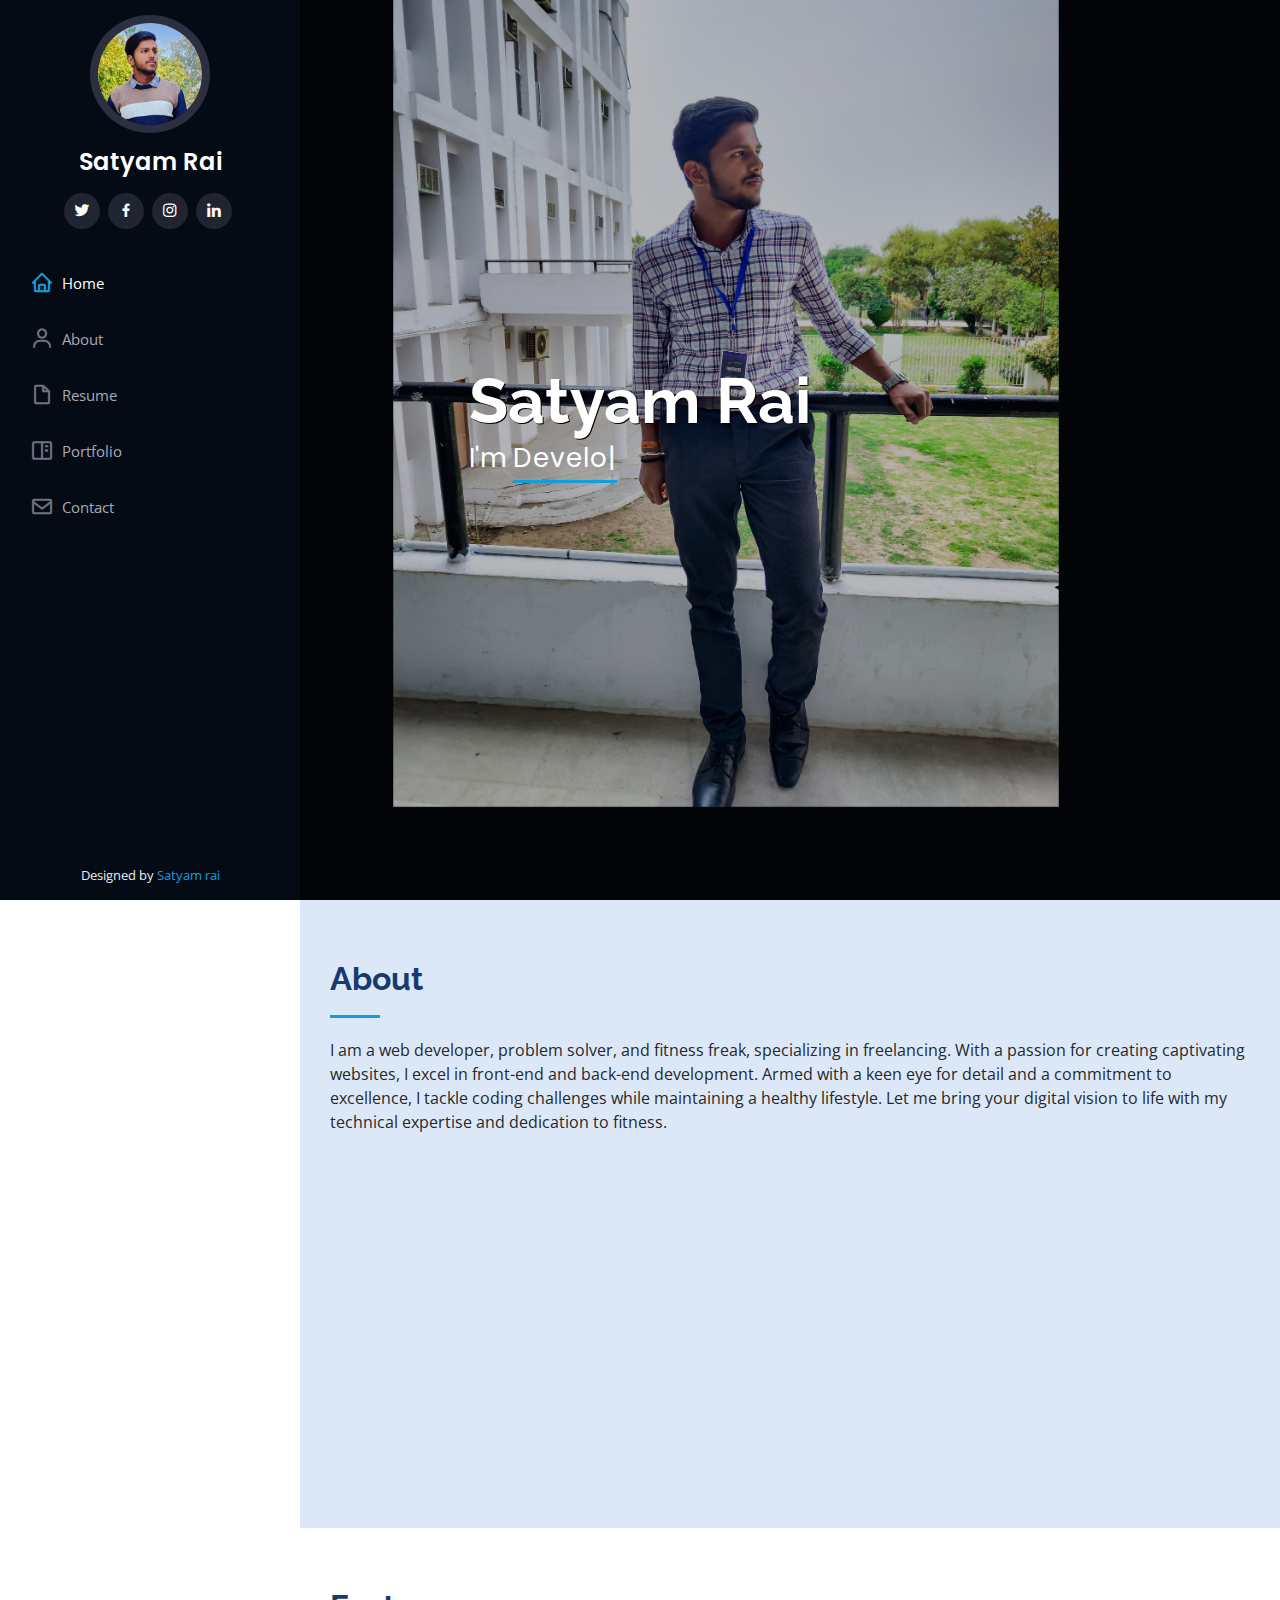
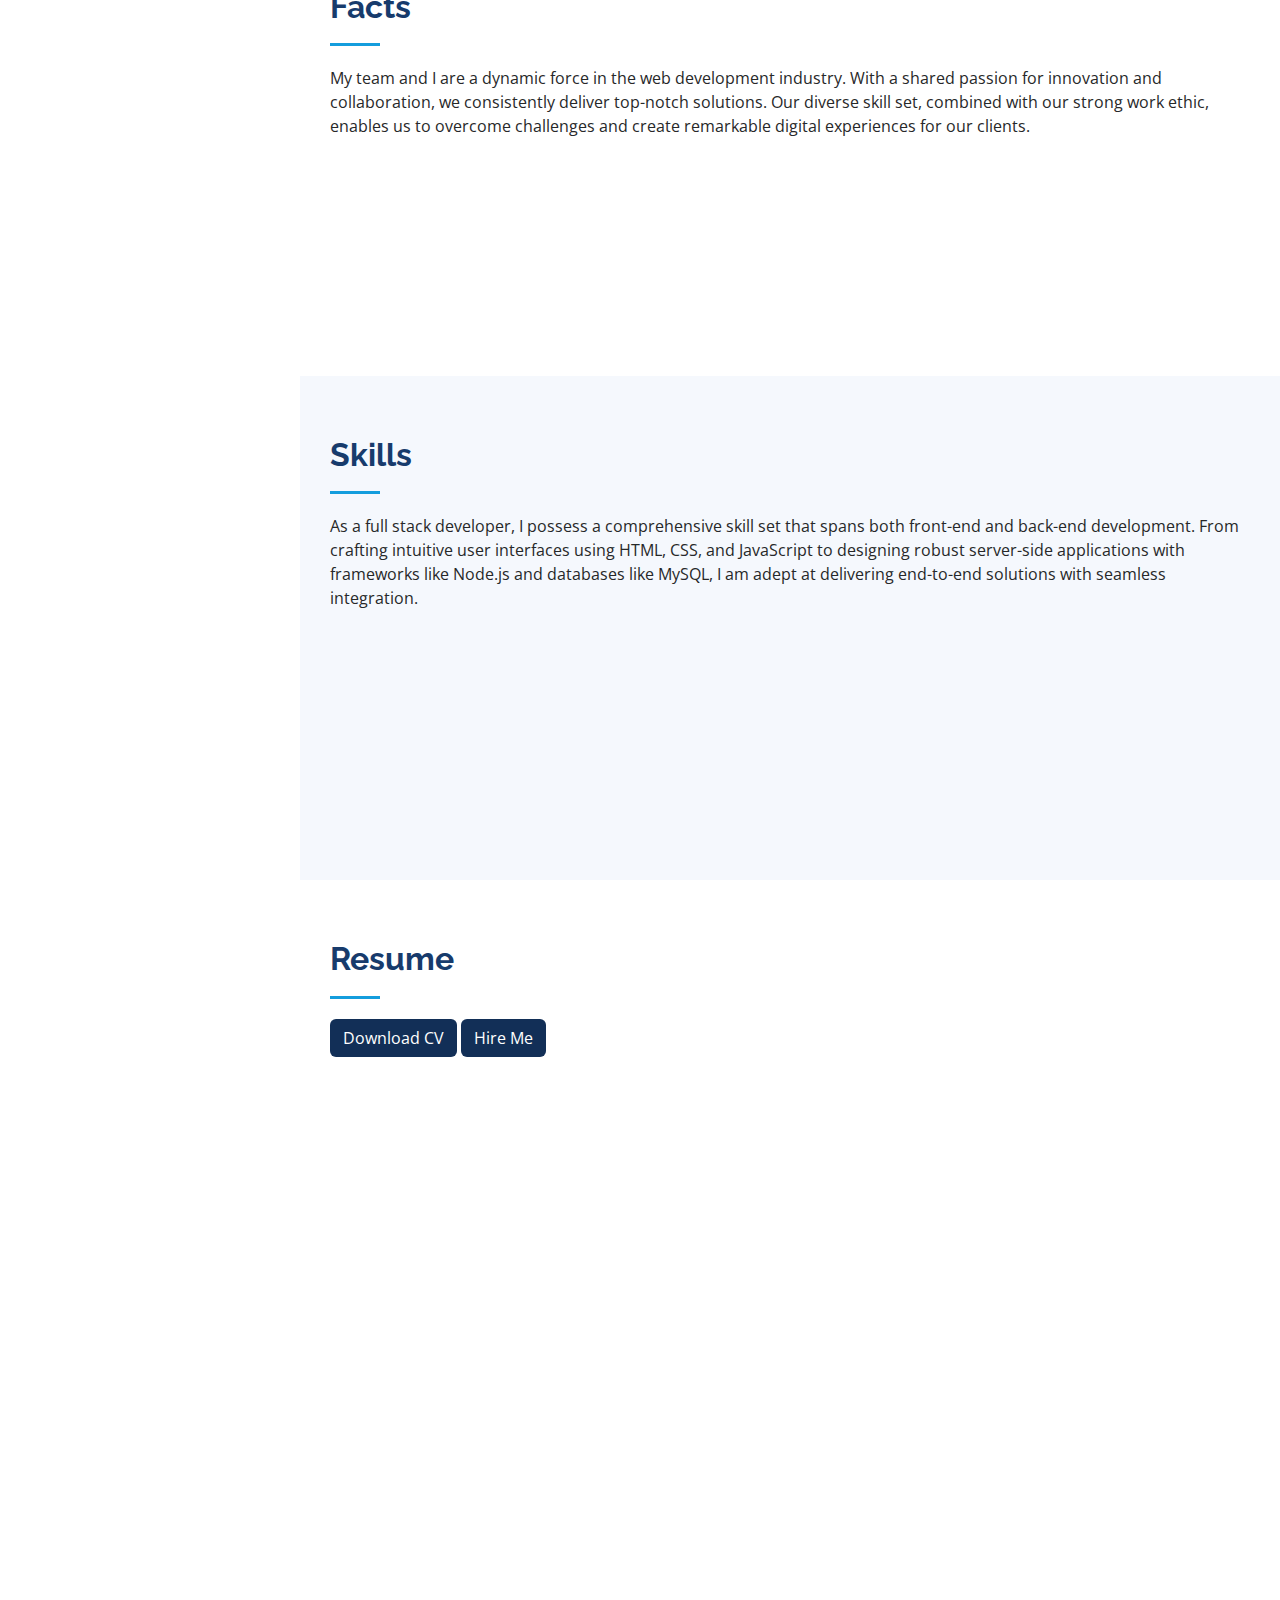
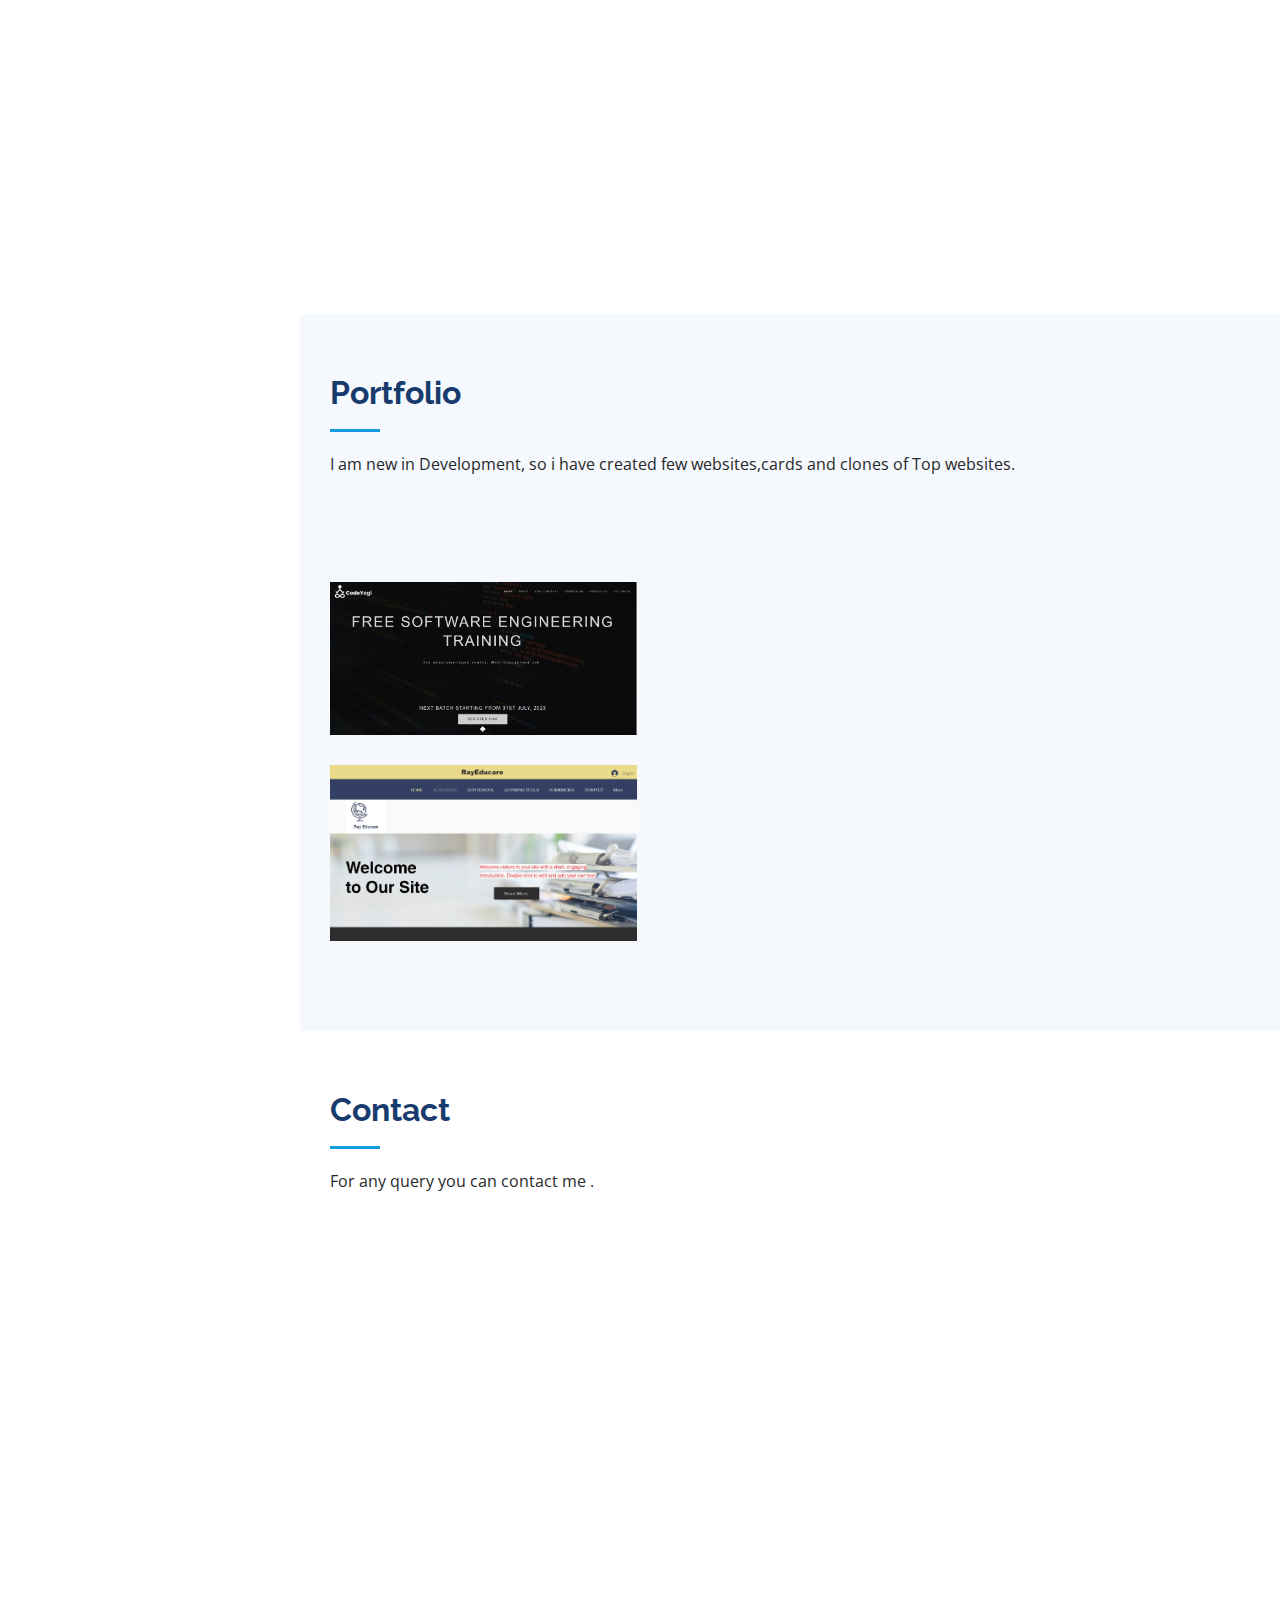
==== index.html @ 5cf20fdf "main" ====
<!DOCTYPE html>
<html lang="en">

<head>

  <title>Satyam's portfolio</title>
 
  <!-- Favicons -->
 
  <link href="assets/img/apple-touch-icon.png" rel="apple-touch-icon">

  <!-- Google Fonts -->
  <link href="https://fonts.googleapis.com/css?family=Open+Sans:300,300i,400,400i,600,600i,700,700i|Raleway:300,300i,400,400i,500,500i,600,600i,700,700i|Poppins:300,300i,400,400i,500,500i,600,600i,700,700i" rel="stylesheet">

  <!-- Vendor CSS Files -->
  <link href="assets/vendor/aos/aos.css" rel="stylesheet">
  <link href="assets/vendor/bootstrap/css/bootstrap.min.css" rel="stylesheet">
  <link href="assets/vendor/bootstrap-icons/bootstrap-icons.css" rel="stylesheet">
  <link href="assets/vendor/boxicons/css/boxicons.min.css" rel="stylesheet">
  <link href="assets/vendor/glightbox/css/glightbox.min.css" rel="stylesheet">
  <link href="assets/vendor/swiper/swiper-bundle.min.css" rel="stylesheet">

  <!-- Template Main CSS File -->
  <link href="assets/css/style.css" rel="stylesheet">

  <!-- =======================================================
  * Template Name: iPortfolio
  * Updated: May 30 2023 with Bootstrap v5.3.0
  * Template URL: https://bootstrapmade.com/iportfolio-bootstrap-portfolio-websites-template/
  * Author: BootstrapMade.com
  * License: https://bootstrapmade.com/license/
  ======================================================== -->
</head>

<body>

  <!-- ======= Mobile nav toggle button ======= -->
  <i class="bi bi-list mobile-nav-toggle d-xl-none"></i>

  <!-- ======= Header ======= -->
  <header id="header">
    <div class="d-flex flex-column">

      <div class="profile">
        <img src="assets/img/profile-img.jpg" alt="" class="img-fluid rounded-circle">
        <h1 class="text-light"><a href="index.html">Satyam Rai</a></h1>
        <div class="social-links mt-3 text-center">
          <a href="https://twitter.com/Satyam_raii?t=Flqt--jtaMqFv6LswLHlVg&s=09" class="twitter"><i class="bx bxl-twitter"></i></a>
          <a href="https://www.facebook.com/profile.php?id=100024445124612" class="facebook"><i class="bx bxl-facebook"></i></a>
          <a href="https://instagram.com/satyam_raiiiii?igshid=MzNlNGNkZWQ4Mg==" class="instagram"><i class="bx bxl-instagram"></i></a>
         
          <a href="https://www.linkedin.com/in/satyam-rai-720167249" class="linkedin"><i class="bx bxl-linkedin"></i></a>
        </div>
      </div>

      <nav id="navbar" class="nav-menu navbar">
        <ul>
          <li><a href="#hero" class="nav-link scrollto active"><i class="bx bx-home"></i> <span>Home</span></a></li>
          <li><a href="#about" class="nav-link scrollto"><i class="bx bx-user"></i> <span>About</span></a></li>
          <li><a href="#resume" class="nav-link scrollto"><i class="bx bx-file-blank"></i> <span>Resume</span></a></li>
          <li><a href="#portfolio" class="nav-link scrollto"><i class="bx bx-book-content"></i> <span>Portfolio</span></a></li>
         
          <li><a href="#contact" class="nav-link scrollto"><i class="bx bx-envelope"></i> <span>Contact</span></a></li>
        </ul>
      </nav><!-- .nav-menu -->
    </div>
  </header><!-- End Header -->

  <!-- ======= Hero Section ======= -->
  <section id="hero" class="d-flex flex-column justify-content-center align-items-center">
    <div class="hero-container" data-aos="fade-in">
      <h1>Satyam Rai</h1>
      <p>I'm <span class="typed" data-typed-items="Developer, Freelancer, Fitness freek"></span></p>
    </div>
  </section><!-- End Hero -->

  <main id="main">

    <!-- ======= About Section ======= -->
    <section id="about" class="about">
      <div class="container">

        <div class="section-title">
          <h2>About</h2>
          <p>I am a web developer, problem solver, and fitness freak, specializing in freelancing. With a passion for creating captivating websites, I excel in front-end and back-end development. Armed with a keen eye for detail and a commitment to excellence, I tackle coding challenges while maintaining a healthy lifestyle. Let me bring your digital vision to life with my technical expertise and dedication to fitness.</p>
        </div>

        <div class="row">
          <div class="col-lg-4" data-aos="fade-right">
            <img src="assets/img/profile-img.jpg" class="img-fluid" alt="">
          </div>
          <div class="col-lg-8 pt-4 pt-lg-0 content" data-aos="fade-left">
            <h3> Web Developer.</h3>
            <p class="fst-italic">
              With an unwavering passion for web development, I thrive on transforming ideas into captivating digital experiences. From coding to problem-solving, I am driven to create exceptional websites that leave a lasting impact.
            </p>
            <div class="row">
              <div class="col-lg-6">
                <ul>
                  <li><i class="bi bi-chevron-right"></i> <strong>Birthday:</strong> <span>11 oct 2004</span></li>
                  <li><i class="bi bi-chevron-right"></i> <strong>Website:</strong> <span>None</span></li>
                  <li><i class="bi bi-chevron-right"></i> <strong>Email:</strong> <span>satyamrai200311@gmail.com</span></li>
                  <li><i class="bi bi-chevron-right"></i> <strong>City:</strong> <span>Varanasi , Uttarpradesh</span></li>
                </ul>
              </div>
              <div class="col-lg-6">
                <ul>
                  <li><i class="bi bi-chevron-right"></i> <strong>Age:</strong> <span>19</span></li>
                  <li><i class="bi bi-chevron-right"></i> <strong>Degree:</strong> <span>Btech</span></li>
                  <li><i class="bi bi-chevron-right"></i> <strong>Address:</strong> <span>Bhullanpur,Varanasi</span></li>
                  <li><i class="bi bi-chevron-right"></i> <strong>Freelance:</strong> <span>Available</span></li>
                </ul>
              </div>
            </div>
            <p>
              <!-- Officiis eligendi itaque labore et dolorum mollitia officiis optio vero. Quisquam sunt adipisci omnis et ut. Nulla accusantium dolor incidunt officia tempore. Et eius omnis.
              Cupiditate ut dicta maxime officiis quidem quia. Sed et consectetur qui quia repellendus itaque neque. Aliquid amet quidem ut quaerat cupiditate. Ab et eum qui repellendus omnis culpa magni laudantium dolores. -->
            </p>
          </div>
        </div>

      </div>
    </section><!-- End About Section -->

    <!-- ======= Facts Section ======= -->
    <section id="facts" class="facts">
      <div class="container">

        <div class="section-title">
          <h2>Facts</h2>
          <p>My team and I are a dynamic force in the web development industry. With a shared passion for innovation and collaboration, we consistently deliver top-notch solutions. Our diverse skill set, combined with our strong work ethic, enables us to overcome challenges and create remarkable digital experiences for our clients.</p>
        </div>

        <div class="row no-gutters">

          <div class="col-lg-3 col-md-6 d-md-flex align-items-md-stretch" data-aos="fade-up">
            <div class="count-box">
              <i class="bi bi-emoji-smile"></i>
              <span data-purecounter-start="0" data-purecounter-end="2" data-purecounter-duration="1" class="purecounter"></span>
              <p><strong>Happy Clients</strong> satisfied</p>
            </div>
          </div>

          <div class="col-lg-3 col-md-6 d-md-flex align-items-md-stretch" data-aos="fade-up" data-aos-delay="100">
            <div class="count-box">
              <i class="bi bi-journal-richtext"></i>
              <span data-purecounter-start="0" data-purecounter-end="2" data-purecounter-duration="1" class="purecounter"></span>
              <p><strong>Projects</strong> </p>
            </div>
          </div>

          <div class="col-lg-3 col-md-6 d-md-flex align-items-md-stretch" data-aos="fade-up" data-aos-delay="200">
            <div class="count-box">
              <i class="bi bi-headset"></i>
              <span data-purecounter-start="0" data-purecounter-end="14" data-purecounter-duration="1" class="purecounter"></span>
              <p><strong>Hours Of Support</strong> </p>
            </div>
          </div>

          <div class="col-lg-3 col-md-6 d-md-flex align-items-md-stretch" data-aos="fade-up" data-aos-delay="300">
            <div class="count-box">
              <i class="bi bi-people"></i>
              <span data-purecounter-start="0" data-purecounter-end="4" data-purecounter-duration="1" class="purecounter"></span>
              <p><strong>Hard Workers</strong> </p>
            </div>
          </div>

        </div>

      </div>
    </section><!-- End Facts Section -->

    <!-- ======= Skills Section ======= -->
    <section id="skills" class="skills section-bg">
      <div class="container">

        <div class="section-title">
          <h2>Skills</h2>
          <p>As a full stack developer, I possess a comprehensive skill set that spans both front-end and back-end development. From crafting intuitive user interfaces using HTML, CSS, and JavaScript to designing robust server-side applications with frameworks like Node.js and databases like MySQL, I am adept at delivering end-to-end solutions with seamless integration.</p>
        </div>

        <div class="row skills-content">

          <div class="col-lg-6" data-aos="fade-up">

            <div class="progress">
              <span class="skill">HTML <i class="val">100%</i></span>
              <div class="progress-bar-wrap">
                <div class="progress-bar" role="progressbar" aria-valuenow="100" aria-valuemin="0" aria-valuemax="100"></div>
              </div>
            </div>

            <div class="progress">
              <span class="skill">CSS <i class="val">95%</i></span>
              <div class="progress-bar-wrap">
                <div class="progress-bar" role="progressbar" aria-valuenow="90" aria-valuemin="0" aria-valuemax="100"></div>
              </div>
            </div>

            <div class="progress">
              <span class="skill">JavaScript <i class="val">45%</i></span>
              <div class="progress-bar-wrap">
                <div class="progress-bar" role="progressbar" aria-valuenow="75" aria-valuemin="0" aria-valuemax="100"></div>
              </div>
            </div>

          </div>

          <div class="col-lg-6" data-aos="fade-up" data-aos-delay="100">

            <div class="progress">
              <span class="skill">PHP <i class="val">50%</i></span>
              <div class="progress-bar-wrap">
                <div class="progress-bar" role="progressbar" aria-valuenow="80" aria-valuemin="0" aria-valuemax="100"></div>
              </div>
            </div>

            <div class="progress">
              <span class="skill">WordPress/CMS <i class="val">90%</i></span>
              <div class="progress-bar-wrap">
                <div class="progress-bar" role="progressbar" aria-valuenow="90" aria-valuemin="0" aria-valuemax="100"></div>
              </div>
            </div>

            <div class="progress">
              <span class="skill">Photoshop <i class="val">50%</i></span>
              <div class="progress-bar-wrap">
                <div class="progress-bar" role="progressbar" aria-valuenow="55" aria-valuemin="0" aria-valuemax="100"></div>
              </div>
            </div>

          </div>

        </div>

      </div>
    </section><!-- End Skills Section -->

    <!-- ======= Resume Section ======= -->
    <section id="resume" class="resume">
      <div class="container">

        <div class="section-title">
          <h2>Resume</h2>
          <div class="row">
            <div class="buttons padd-15">
               <a href="https://docs.google.com/document/d/1T-cnViH0vB2JRIPQ0B2QA0cgeyjLycs6/edit?usp=sharing&ouid=102301886661368926102&rtpof=true&sd=true" class="btn">Download CV</a>
               <a href="#contact" data-section-index="1" class="btn hire-me">Hire Me</a>
            </div>
         </div>
        </div>

        <div class="row">
          <div class="col-lg-6" data-aos="fade-up">
            <h3 class="resume-title">Sumary</h3>
            <div class="resume-item pb-0">
              <h4>Satyam Rai</h4>
              <p><em>Highly skilled and passionate web developer with expertise in full stack development, problem-solving, and a dedication to fitness. Seeking challenging freelance opportunities to utilize my technical skills, creativity, and drive for excellence in crafting exceptional digital experiences.</em></p>
              <ul>
                <li>Varanasi 221108,Uttarpradesh</li>
                
                <li>satyamrai200311@gmail.com</li>
              </ul>
            </div>

            <h3 class="resume-title">Education</h3>
            <div class="resume-item">
              <h4>Masters in Fullstack and problem-solving</h4>
              <h5>2022 -  2023</h5>
              <p><em></em></p>
              <p>
                In my first year i have completed c programming and python programming with a good results.After that
                i used HACKERRANK to solve questions.</p>
            </div>
            <div class="resume-item">
              <h4>Bachelor in Computer science and applications/h4>
              <h5>2022 - 2026</h5>
              <p><em>GLA University Mathura</em></p>
              <p>Right now i am pursuing Btech in computer science department . </p>
            </div>
          </div>
          <!-- <div class="col-lg-6" data-aos="fade-up" data-aos-delay="100">
            <h3 class="resume-title">Professional Experience</h3>
            <div class="resume-item">
              <h4>Senior graphic design specialist</h4>
              <h5>2019 - Present</h5>
              <p><em>Experion, New York, NY </em></p>
              <ul>
                <li>Lead in the design, development, and implementation of the graphic, layout, and production communication materials</li>
                <li>Delegate tasks to the 7 members of the design team and provide counsel on all aspects of the project. </li>
                <li>Supervise the assessment of all graphic materials in order to ensure quality and accuracy of the design</li>
                <li>Oversee the efficient use of production project budgets ranging from $2,000 - $25,000</li>
              </ul>
            </div>
            <div class="resume-item">
              <h4>Graphic design specialist</h4>
              <h5>2017 - 2018</h5>
              <p><em>Stepping Stone Advertising, New York, NY</em></p>
              <ul>
                <li>Developed numerous marketing programs (logos, brochures,infographics, presentations, and advertisements).</li>
                <li>Managed up to 5 projects or tasks at a given time while under pressure</li>
                <li>Recommended and consulted with clients on the most appropriate graphic design</li>
                <li>Created 4+ design presentations and proposals a month for clients and account managers</li>
              </ul>
            </div>
          </div>
        </div> -->

      </div>
    </section><!-- End Resume Section -->

    <!-- ======= Portfolio Section ======= -->
    <section id="portfolio" class="portfolio section-bg">
      <div class="container">

        <div class="section-title">
          <h2>Portfolio</h2>
          <p>I am new in Development, so i have created few websites,cards and clones of Top websites.</p>
        </div>

        <div class="row" data-aos="fade-up">
          <div class="col-lg-12 d-flex justify-content-center">
            <ul id="portfolio-flters">
              <li data-filter="*" class="filter-active">All</li>
              <li data-filter=".filter-app">App</li>
              <li data-filter=".filter-card">Card</li>
              <li data-filter=".filter-web">Web</li>
            </ul>
          </div>
        </div>

        <!-- <div class="row portfolio-container" data-aos="fade-up" data-aos-delay="100">

          <div class="col-lg-4 col-md-6 portfolio-item filter-app">
            <div class="portfolio-wrap">
              <img src="assets/img/portfolio/portfolio-1.jpg" class="img-fluid" alt="">
              <div class="portfolio-links">
                <a href="assets/img/portfolio/portfolio-1.jpg" data-gallery="portfolioGallery" class="portfolio-lightbox" title="App 1"><i class="bx bx-plus"></i></a>
                <a href="portfolio-details.html" title="More Details"><i class="bx bx-link"></i></a>
              </div>
            </div>
          </div>

          <div class="col-lg-4 col-md-6 portfolio-item filter-web">
            <div class="portfolio-wrap">
              <img src="assets/img/portfolio/portfolio-2.jpg" class="img-fluid" alt="">
              <div class="portfolio-links">
                <a href="assets/img/portfolio/portfolio-2.jpg" data-gallery="portfolioGallery" class="portfolio-lightbox" title="Web 3"><i class="bx bx-plus"></i></a>
                <a href="portfolio-details.html" title="More Details"><i class="bx bx-link"></i></a>
              </div>
            </div>
          </div> -->

          <!-- <div class="col-lg-4 col-md-6 portfolio-item filter-app">
            <div class="portfolio-wrap">
              <img src="assets/img/portfolio/portfolio-3.jpg" class="img-fluid" alt="">
              <div class="portfolio-links">
                <a href="assets/img/portfolio/portfolio-3.jpg" data-gallery="portfolioGallery" class="portfolio-lightbox" title="App 2"><i class="bx bx-plus"></i></a>
                <a href="portfolio-details.html" title="More Details"><i class="bx bx-link"></i></a>
              </div>
            </div>
          </div>

          <div class="col-lg-4 col-md-6 portfolio-item filter-card">
            <div class="portfolio-wrap">
              <img src="assets/img/portfolio/portfolio-4.jpg" class="img-fluid" alt="">
              <div class="portfolio-links">
                <a href="assets/img/portfolio/portfolio-4.jpg" data-gallery="portfolioGallery" class="portfolio-lightbox" title="Card 2"><i class="bx bx-plus"></i></a>
                <a href="portfolio-details.html" title="More Details"><i class="bx bx-link"></i></a>
              </div>
            </div>
          </div> -->

          <div class="col-lg-4 col-md-6 portfolio-item filter-web">
            <div class="portfolio-wrap">
              <img src="assets/img/clone1.jpg" class="img-fluid" alt="">
              <div class="portfolio-links">
                <a href="assets/img/clone2.jpg" data-gallery="portfolioGallery" class="portfolio-lightbox" title="Web 2"><i class="bx bx-plus"></i></a>
                <a href="portfolio-details.html" title="More Details"><i class="bx bx-link"></i></a>
              </div>
            </div>
          </div>

          <!-- <div class="col-lg-4 col-md-6 portfolio-item filter-app">
            <div class="portfolio-wrap">
              <img src="assets/img/portfolio/portfolio-6.jpg" class="img-fluid" alt="">
              <div class="portfolio-links">
                <a href="assets/img/portfolio/portfolio-6.jpg" data-gallery="portfolioGallery" class="portfolio-lightbox" title="App 3"><i class="bx bx-plus"></i></a>
                <a href="portfolio-details.html" title="More Details"><i class="bx bx-link"></i></a>
              </div>
            </div>
          </div>

          <div class="col-lg-4 col-md-6 portfolio-item filter-card">
            <div class="portfolio-wrap">
              <img src="assets/img/portfolio/portfolio-7.jpg" class="img-fluid" alt="">
              <div class="portfolio-links">
                <a href="assets/img/portfolio/portfolio-7.jpg" data-gallery="portfolioGallery" class="portfolio-lightbox" title="Card 1"><i class="bx bx-plus"></i></a>
                <a href="portfolio-details.html" title="More Details"><i class="bx bx-link"></i></a>
              </div>
            </div>
          </div> -->

          <!-- <div class="col-lg-4 col-md-6 portfolio-item filter-card">
            <div class="portfolio-wrap">
              <img src="assets/img/portfolio/portfolio-8.jpg" class="img-fluid" alt="">
              <div class="portfolio-links">
                <a href="assets/img/portfolio/portfolio-8.jpg" data-gallery="portfolioGallery" class="portfolio-lightbox" title="Card 3"><i class="bx bx-plus"></i></a>
                <a href="portfolio-details.html" title="More Details"><i class="bx bx-link"></i></a>
              </div>
            </div>
          </div> -->

          <div class="col-lg-4 col-md-6 portfolio-item filter-web">
            <div class="portfolio-wrap">
              <img src="assets/img/ray1.jpg" class="img-fluid" alt="">
              <div class="portfolio-links">
                <a href="assets/img/ray1.jpg" data-gallery="portfolioGallery" class="portfolio-lightbox" title="Web 3"><i class="bx bx-plus"></i></a>
                <a href="portfolio-details2.html" title="More Details"><i class="bx bx-link"></i></a>
              </div>
            </div>
          </div>

        </div>

      </div>
    </section><!-- End Portfolio Section -->

    <!-- ======= Services Section ======= -->
    <!-- <section id="services" class="services">
      <div class="container">

        <div class="section-title">
          <h2>Services</h2>
          <p>Magnam dolores commodi suscipit. Necessitatibus eius consequatur ex aliquid fuga eum quidem. Sit sint consectetur velit. Quisquam quos quisquam cupiditate. Et nemo qui impedit suscipit alias ea. Quia fugiat sit in iste officiis commodi quidem hic quas.</p>
        </div>

        <div class="row">
          <div class="col-lg-4 col-md-6 icon-box" data-aos="fade-up">
            <div class="icon"><i class="bi bi-briefcase"></i></div>
            <h4 class="title"><a href="">Lorem Ipsum</a></h4>
            <p class="description">Voluptatum deleniti atque corrupti quos dolores et quas molestias excepturi sint occaecati cupiditate non provident</p>
          </div>
          <div class="col-lg-4 col-md-6 icon-box" data-aos="fade-up" data-aos-delay="100">
            <div class="icon"><i class="bi bi-card-checklist"></i></div>
            <h4 class="title"><a href="">Dolor Sitema</a></h4>
            <p class="description">Minim veniam, quis nostrud exercitation ullamco laboris nisi ut aliquip ex ea commodo consequat tarad limino ata</p>
          </div>
          <div class="col-lg-4 col-md-6 icon-box" data-aos="fade-up" data-aos-delay="200">
            <div class="icon"><i class="bi bi-bar-chart"></i></div>
            <h4 class="title"><a href="">Sed ut perspiciatis</a></h4>
            <p class="description">Duis aute irure dolor in reprehenderit in voluptate velit esse cillum dolore eu fugiat nulla pariatur</p>
          </div>
          <div class="col-lg-4 col-md-6 icon-box" data-aos="fade-up" data-aos-delay="300">
            <div class="icon"><i class="bi bi-binoculars"></i></div>
            <h4 class="title"><a href="">Magni Dolores</a></h4>
            <p class="description">Excepteur sint occaecat cupidatat non proident, sunt in culpa qui officia deserunt mollit anim id est laborum</p>
          </div>
          <div class="col-lg-4 col-md-6 icon-box" data-aos="fade-up" data-aos-delay="400">
            <div class="icon"><i class="bi bi-brightness-high"></i></div>
            <h4 class="title"><a href="">Nemo Enim</a></h4>
            <p class="description">At vero eos et accusamus et iusto odio dignissimos ducimus qui blanditiis praesentium voluptatum deleniti atque</p>
          </div>
          <div class="col-lg-4 col-md-6 icon-box" data-aos="fade-up" data-aos-delay="500">
            <div class="icon"><i class="bi bi-calendar4-week"></i></div>
            <h4 class="title"><a href="">Eiusmod Tempor</a></h4>
            <p class="description">Et harum quidem rerum facilis est et expedita distinctio. Nam libero tempore, cum soluta nobis est eligendi</p>
          </div>
        </div>

      </div>
    </section>End Services Section -->

    <!-- ======= Testimonials Section ======= -->
   
    <!-- ======= Contact Section ======= -->
    <section id="contact" class="contact">
      <div class="container">

        <div class="section-title">
          <h2>Contact</h2>
          <p>For any query you can contact me .</p>
        </div>

        <div class="row" data-aos="fade-in">

          <div class="col-lg-5 d-flex align-items-stretch">
            <div class="info">
              <div class="address">
                <i class="bi bi-geo-alt"></i>
                <h4>Location:</h4>
                <p>Bhullanpur pac ,Rohaniya street road</p>
              </div>

              <div class="email">
                <i class="bi bi-envelope"></i>
                <h4>Email:</h4>
                <p>satyamrai200311@gmail.com</p>
              </div>

              <div class="phone">
                <!-- <i class="bi bi-phone"></i> -->
                <!-- <h4>Call:</h4>
                <p></p> -->
              </div>

             
              <iframe src="https://www.google.com/maps/embed?pb=!1m18!1m12!1m3!1d3607.503340309483!2d82.93839767534074!3d25.28728767765304!2m3!1f0!2f0!3f0!3m2!1i1024!2i768!4f13.1!3m3!1m2!1s0x398e328e733a5c4b%3A0xcd3ede37bc9d9ea2!2sBhullanpur%2C%20Varanasi%2C%20Uttar%20Pradesh%20221108!5e0!3m2!1sen!2sin!4v1689189512305!5m2!1sen!2sin"  frameborder="0" style="border:0; width: 100%; height: 290px;" allowfullscreen></iframe>
            </div>

          </div>

          <div class="col-lg-7 mt-5 mt-lg-0 d-flex align-items-stretch">
            <form action="forms/contact.php" method="post" role="form" class="php-email-form">
              <div class="row">
                <div class="form-group col-md-6">
                  <label for="name">Your Name</label>
                  <input type="text" name="name" class="form-control" id="name" required>
                </div>
                <div class="form-group col-md-6">
                  <label for="name">Your Email</label>
                  <input type="email" class="form-control" name="email" id="email" required>
                </div>
              </div>
              <div class="form-group">
                <label for="name">Subject</label>
                <input type="text" class="form-control" name="subject" id="subject" required>
              </div>
              <div class="form-group">
                <label for="name">Message</label>
                <textarea class="form-control" name="message" rows="10" required></textarea>
              </div>
              <div class="my-3">
                <div class="loading">Loading</div>
                <div class="error-message"></div>
                <div class="sent-message">Your message has been sent. Thank you!</div>
              </div>
              <div class="text-center"><button type="submit">Send Message</button></div>
            </form>
          </div>

        </div>

      </div>
    </section><!-- End Contact Section -->

  </main><!-- End #main -->

  <!-- ======= Footer ======= -->
  <footer id="footer">
    <div class="container">
     
      <div class="credits">
        <!-- All the links in the footer should remain intact. -->
        <!-- You can delete the links only if you purchased the pro version. -->
        <!-- Licensing information: https://bootstrapmade.com/license/ -->
        <!-- Purchase the pro version with working PHP/AJAX contact form: https://bootstrapmade.com/iportfolio-bootstrap-portfolio-websites-template/ -->
        Designed by <a href="https://bootstrapmade.com/">Satyam rai</a>
      </div>
    </div>
  </footer><!-- End  Footer -->

  <a href="#" class="back-to-top d-flex align-items-center justify-content-center"><i class="bi bi-arrow-up-short"></i></a>

  <!-- Vendor JS Files -->
  <script src="assets/vendor/purecounter/purecounter_vanilla.js"></script>
  <script src="assets/vendor/aos/aos.js"></script>
  <script src="assets/vendor/bootstrap/js/bootstrap.bundle.min.js"></script>
  <script src="assets/vendor/glightbox/js/glightbox.min.js"></script>
  <script src="assets/vendor/isotope-layout/isotope.pkgd.min.js"></script>
  <script src="assets/vendor/swiper/swiper-bundle.min.js"></script>
  <script src="assets/vendor/typed.js/typed.umd.js"></script>
  <script src="assets/vendor/waypoints/noframework.waypoints.js"></script>
  <script src="assets/vendor/php-email-form/validate.js"></script>

  <!-- Template Main JS File -->
  <script src="assets/js/main.js"></script>

</body>

</html>
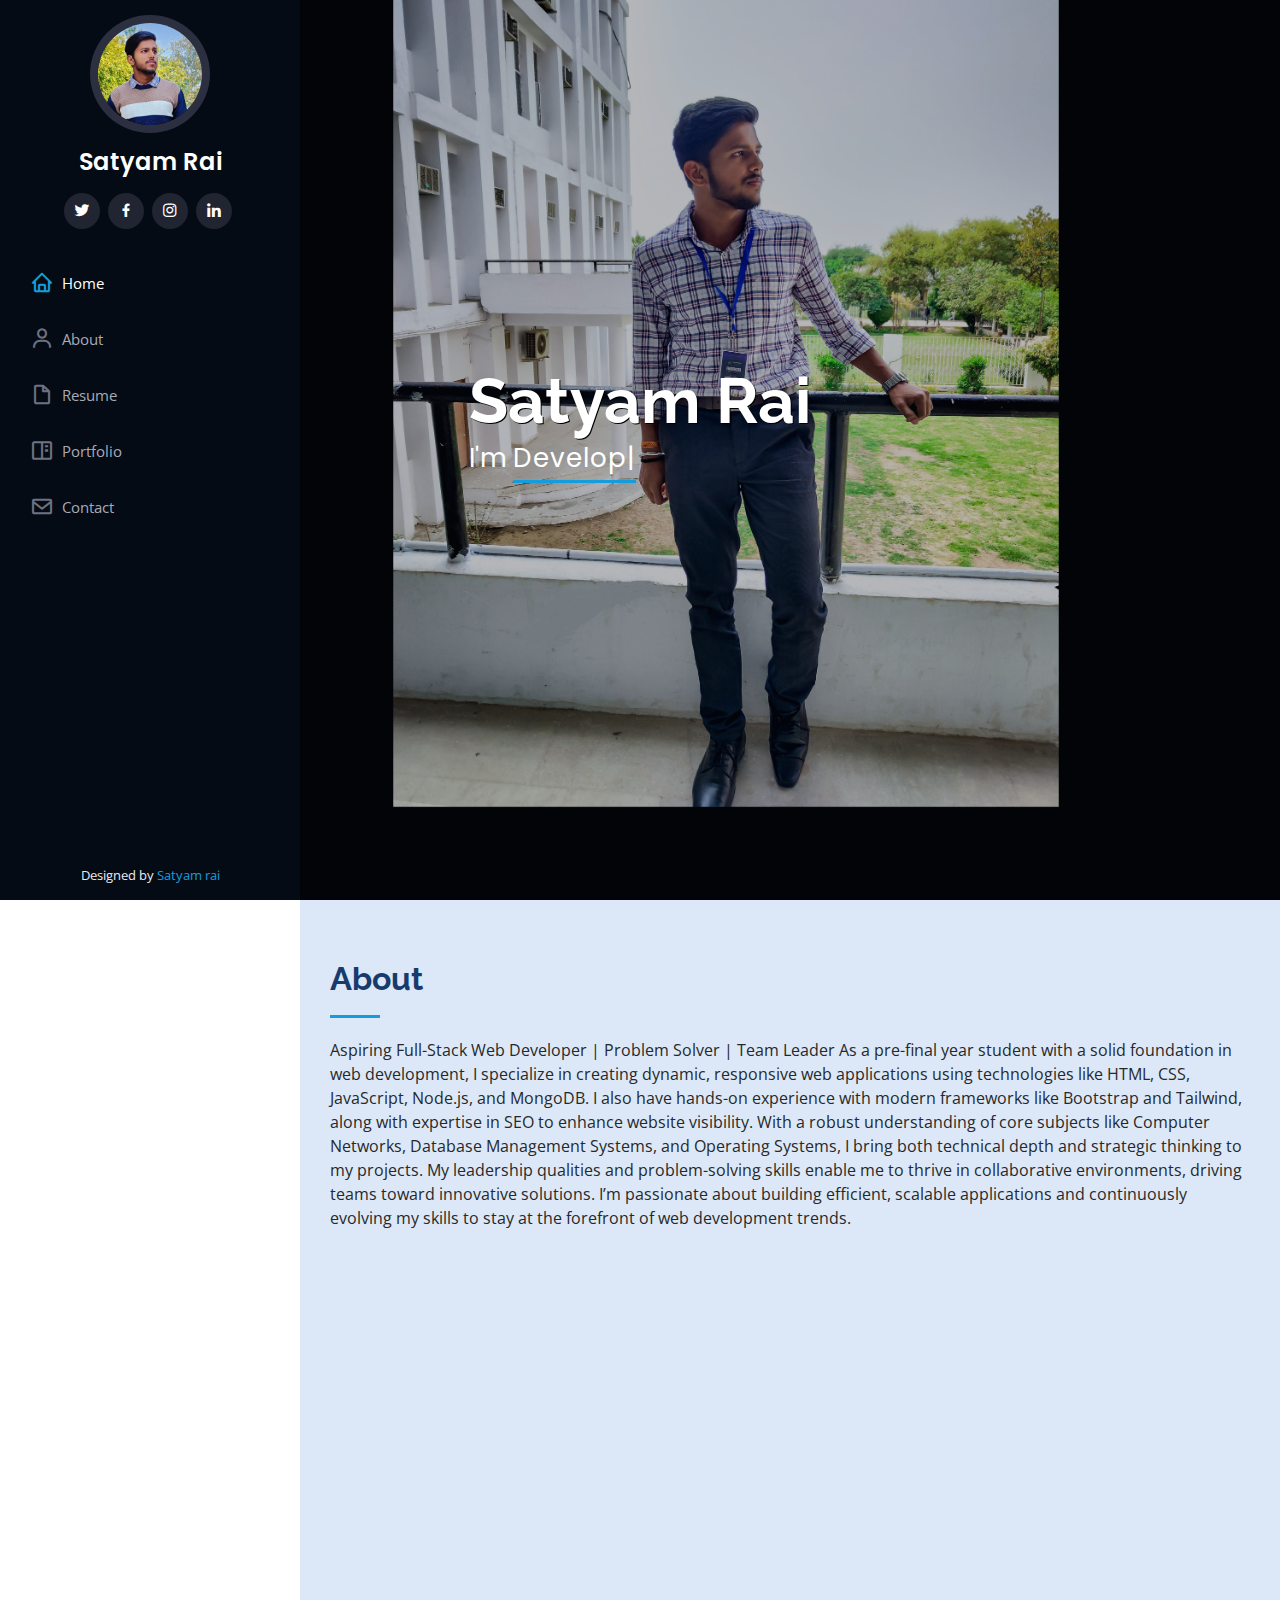
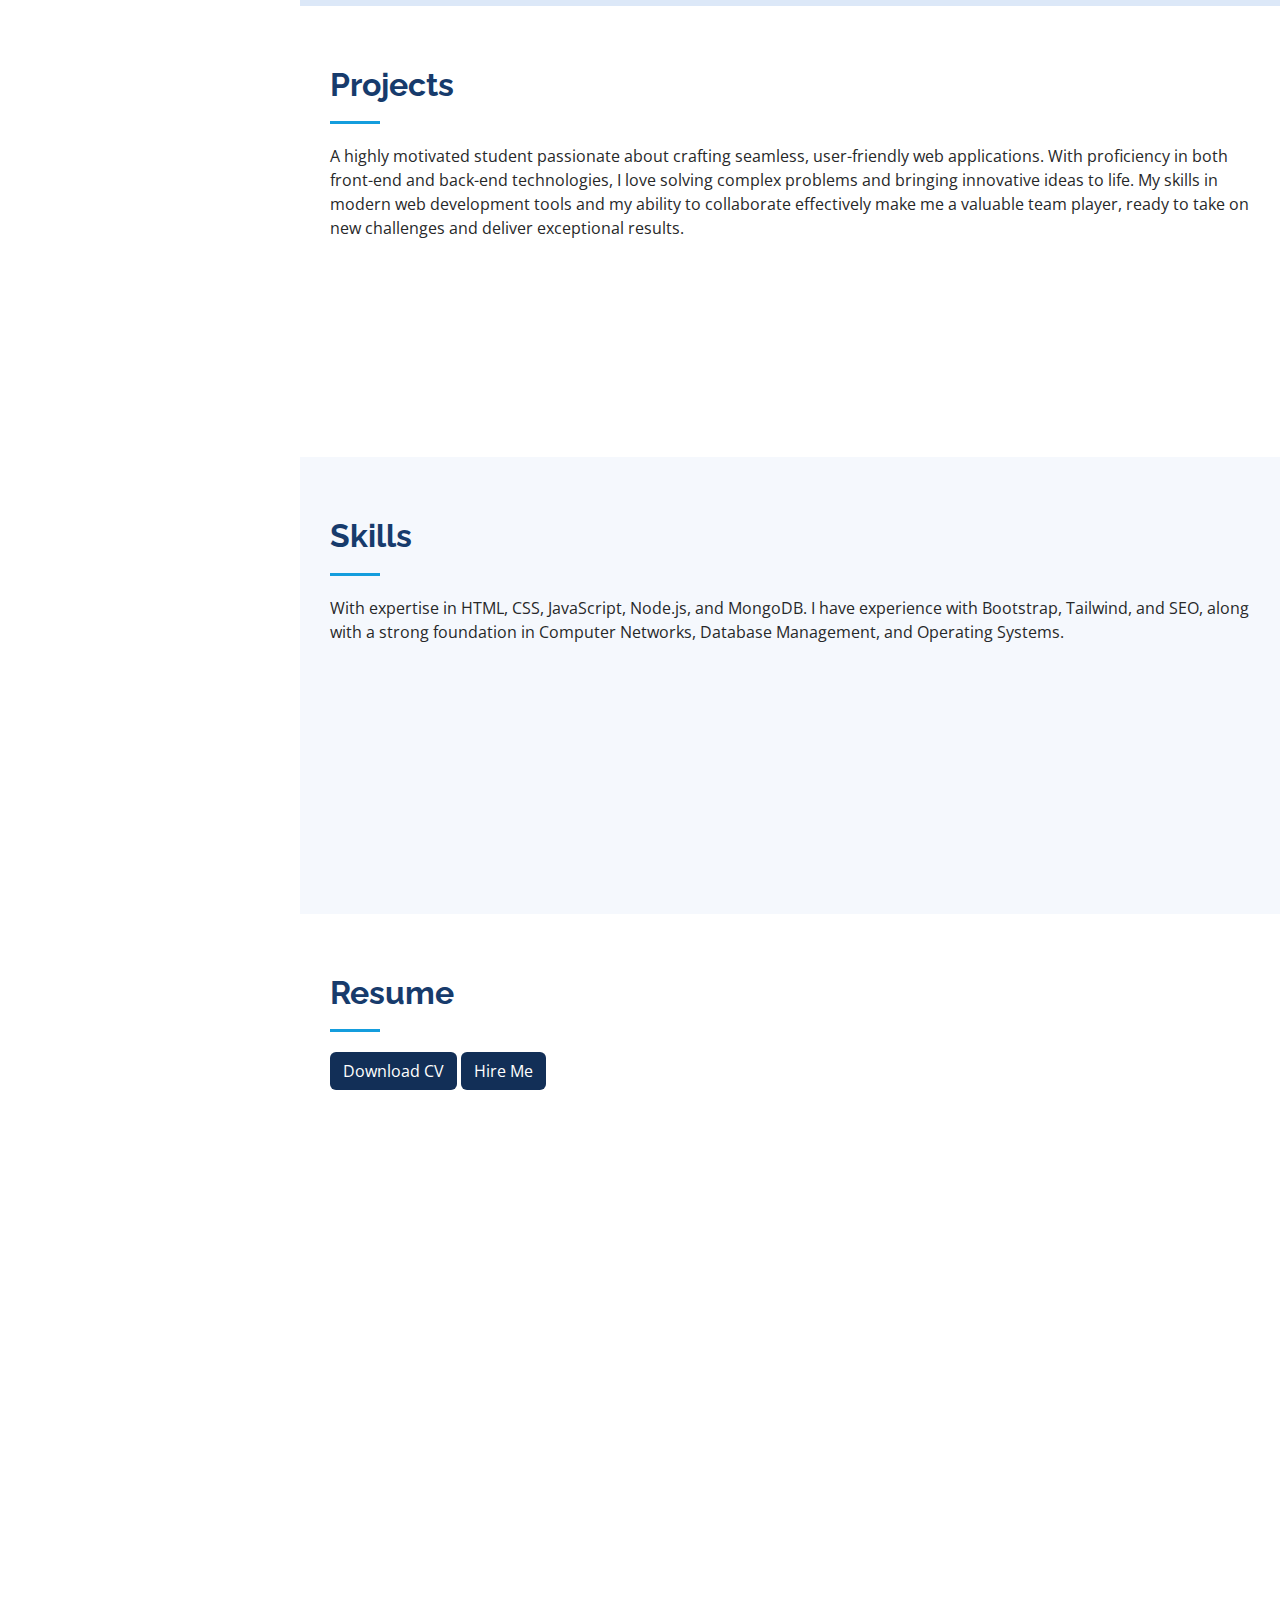
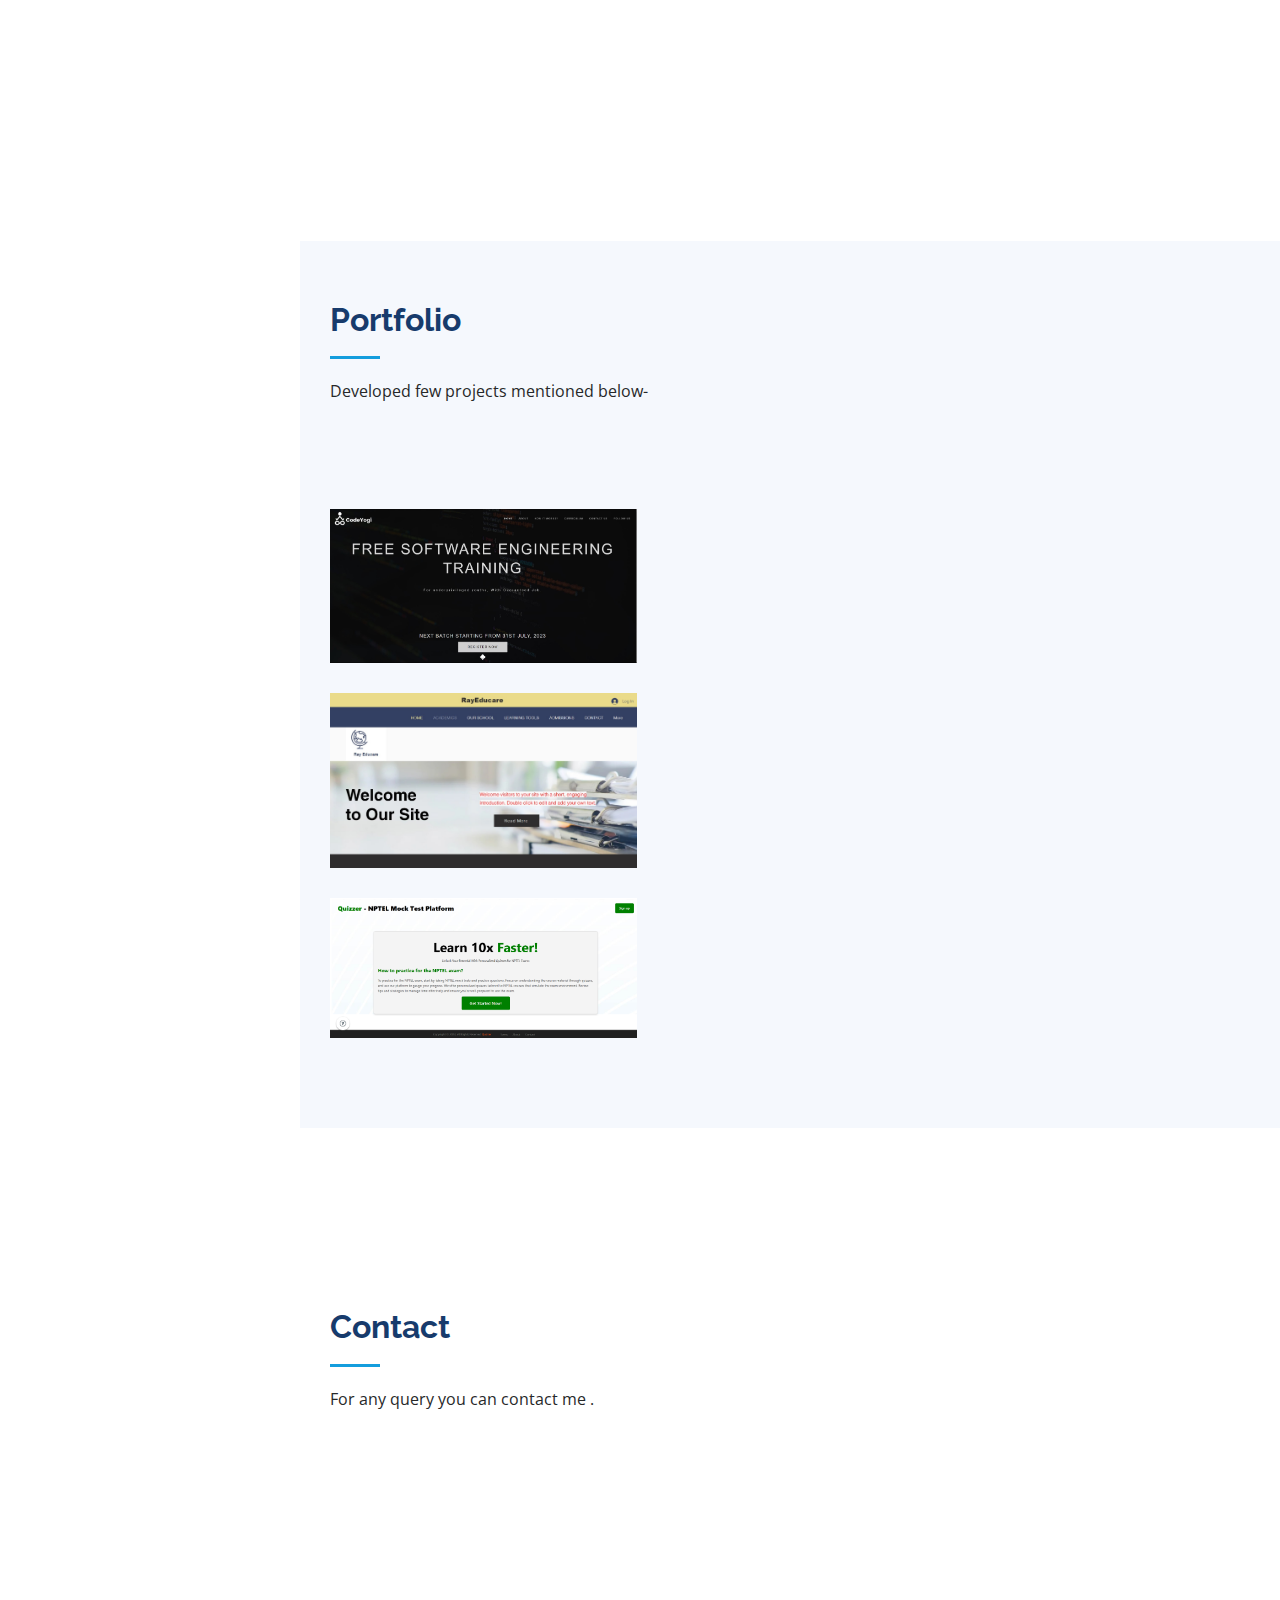
==== commit d5c2da73: "updated projects" ====
--- a/index.html
+++ b/index.html
@@ -23,13 +23,7 @@
   <!-- Template Main CSS File -->
   <link href="assets/css/style.css" rel="stylesheet">
 
-  <!-- =======================================================
-  * Template Name: iPortfolio
-  * Updated: May 30 2023 with Bootstrap v5.3.0
-  * Template URL: https://bootstrapmade.com/iportfolio-bootstrap-portfolio-websites-template/
-  * Author: BootstrapMade.com
-  * License: https://bootstrapmade.com/license/
-  ======================================================== -->
+  
 </head>
 
 <body>
@@ -82,7 +76,13 @@
 
         <div class="section-title">
           <h2>About</h2>
-          <p>I am a web developer, problem solver, and fitness freak, specializing in freelancing. With a passion for creating captivating websites, I excel in front-end and back-end development. Armed with a keen eye for detail and a commitment to excellence, I tackle coding challenges while maintaining a healthy lifestyle. Let me bring your digital vision to life with my technical expertise and dedication to fitness.</p>
+          <p>Aspiring Full-Stack Web Developer | Problem Solver | Team Leader
+
+            As a pre-final year student with a solid foundation in web development, I specialize in creating dynamic, responsive web applications using technologies like HTML, CSS, JavaScript, Node.js, and MongoDB. I also have hands-on experience with modern frameworks like Bootstrap and Tailwind, along with expertise in SEO to enhance website visibility.
+            
+            With a robust understanding of core subjects like Computer Networks, Database Management Systems, and Operating Systems, I bring both technical depth and strategic thinking to my projects. My leadership qualities and problem-solving skills enable me to thrive in collaborative environments, driving teams toward innovative solutions.
+            
+            I’m passionate about building efficient, scalable applications and continuously evolving my skills to stay at the forefront of web development trends.</p>
         </div>
 
         <div class="row">
@@ -90,13 +90,14 @@
             <img src="assets/img/profile-img.jpg" class="img-fluid" alt="">
           </div>
           <div class="col-lg-8 pt-4 pt-lg-0 content" data-aos="fade-left">
-            <h3> Web Developer.</h3>
-            <p class="fst-italic">
-              With an unwavering passion for web development, I thrive on transforming ideas into captivating digital experiences. From coding to problem-solving, I am driven to create exceptional websites that leave a lasting impact.
-            </p>
+        
+            
             <div class="row">
               <div class="col-lg-6">
                 <ul>
+                  <br>
+                  <br>
+                  <br>
                   <li><i class="bi bi-chevron-right"></i> <strong>Birthday:</strong> <span>11 oct 2004</span></li>
                   <li><i class="bi bi-chevron-right"></i> <strong>Website:</strong> <span>None</span></li>
                   <li><i class="bi bi-chevron-right"></i> <strong>Email:</strong> <span>satyamrai200311@gmail.com</span></li>
@@ -104,17 +105,20 @@
                 </ul>
               </div>
               <div class="col-lg-6">
+
                 <ul>
+                  <br>
+                  <br>
+                  <br>
                   <li><i class="bi bi-chevron-right"></i> <strong>Age:</strong> <span>19</span></li>
-                  <li><i class="bi bi-chevron-right"></i> <strong>Degree:</strong> <span>Btech</span></li>
+                  <li><i class="bi bi-chevron-right"></i> <strong>Degree:</strong> <span>Btech CS</span></li>
                   <li><i class="bi bi-chevron-right"></i> <strong>Address:</strong> <span>Bhullanpur,Varanasi</span></li>
                   <li><i class="bi bi-chevron-right"></i> <strong>Freelance:</strong> <span>Available</span></li>
                 </ul>
               </div>
             </div>
             <p>
-              <!-- Officiis eligendi itaque labore et dolorum mollitia officiis optio vero. Quisquam sunt adipisci omnis et ut. Nulla accusantium dolor incidunt officia tempore. Et eius omnis.
-              Cupiditate ut dicta maxime officiis quidem quia. Sed et consectetur qui quia repellendus itaque neque. Aliquid amet quidem ut quaerat cupiditate. Ab et eum qui repellendus omnis culpa magni laudantium dolores. -->
+         
             </p>
           </div>
         </div>
@@ -127,8 +131,8 @@
       <div class="container">
 
         <div class="section-title">
-          <h2>Facts</h2>
-          <p>My team and I are a dynamic force in the web development industry. With a shared passion for innovation and collaboration, we consistently deliver top-notch solutions. Our diverse skill set, combined with our strong work ethic, enables us to overcome challenges and create remarkable digital experiences for our clients.</p>
+          <h2>Projects</h2>
+          <p>A highly motivated student passionate about crafting seamless, user-friendly web applications. With proficiency in both front-end and back-end technologies, I love solving complex problems and bringing innovative ideas to life. My skills in modern web development tools and my ability to collaborate effectively make me a valuable team player, ready to take on new challenges and deliver exceptional results.</p>
         </div>
 
         <div class="row no-gutters">
@@ -137,31 +141,31 @@
             <div class="count-box">
               <i class="bi bi-emoji-smile"></i>
               <span data-purecounter-start="0" data-purecounter-end="2" data-purecounter-duration="1" class="purecounter"></span>
-              <p><strong>Happy Clients</strong> satisfied</p>
+              <p><strong>Project</strong>-Ongoing</p>
             </div>
           </div>
 
           <div class="col-lg-3 col-md-6 d-md-flex align-items-md-stretch" data-aos="fade-up" data-aos-delay="100">
             <div class="count-box">
               <i class="bi bi-journal-richtext"></i>
-              <span data-purecounter-start="0" data-purecounter-end="2" data-purecounter-duration="1" class="purecounter"></span>
-              <p><strong>Projects</strong> </p>
+              <span data-purecounter-start="0" data-purecounter-end="5" data-purecounter-duration="1" class="purecounter"></span>
+              <p><strong>Project</strong>-completed</p>
             </div>
           </div>
 
           <div class="col-lg-3 col-md-6 d-md-flex align-items-md-stretch" data-aos="fade-up" data-aos-delay="200">
             <div class="count-box">
-              <i class="bi bi-headset"></i>
-              <span data-purecounter-start="0" data-purecounter-end="14" data-purecounter-duration="1" class="purecounter"></span>
-              <p><strong>Hours Of Support</strong> </p>
+              <i class="bi bi-journal-richtext"></i>
+              <span data-purecounter-start="0" data-purecounter-end="2" data-purecounter-duration="1" class="purecounter"></span>
+              <p><strong>Live projects</strong> </p>
             </div>
           </div>
 
           <div class="col-lg-3 col-md-6 d-md-flex align-items-md-stretch" data-aos="fade-up" data-aos-delay="300">
             <div class="count-box">
               <i class="bi bi-people"></i>
-              <span data-purecounter-start="0" data-purecounter-end="4" data-purecounter-duration="1" class="purecounter"></span>
-              <p><strong>Hard Workers</strong> </p>
+              <span data-purecounter-start="0" data-purecounter-end="2" data-purecounter-duration="1" class="purecounter"></span>
+              <p><strong>Hackathon-Project</strong> </p>
             </div>
           </div>
 
@@ -176,7 +180,7 @@
 
         <div class="section-title">
           <h2>Skills</h2>
-          <p>As a full stack developer, I possess a comprehensive skill set that spans both front-end and back-end development. From crafting intuitive user interfaces using HTML, CSS, and JavaScript to designing robust server-side applications with frameworks like Node.js and databases like MySQL, I am adept at delivering end-to-end solutions with seamless integration.</p>
+          <p>With expertise in HTML, CSS, JavaScript, Node.js, and MongoDB. I have experience with Bootstrap, Tailwind, and SEO, along with a strong foundation in Computer Networks, Database Management, and Operating Systems.</p>
         </div>
 
         <div class="row skills-content">
@@ -184,21 +188,21 @@
           <div class="col-lg-6" data-aos="fade-up">
 
             <div class="progress">
-              <span class="skill">HTML <i class="val">100%</i></span>
+              <span class="skill">HTML <i class="val">99%</i></span>
               <div class="progress-bar-wrap">
                 <div class="progress-bar" role="progressbar" aria-valuenow="100" aria-valuemin="0" aria-valuemax="100"></div>
               </div>
             </div>
 
             <div class="progress">
-              <span class="skill">CSS <i class="val">95%</i></span>
+              <span class="skill">CSS <i class="val">90%</i></span>
               <div class="progress-bar-wrap">
                 <div class="progress-bar" role="progressbar" aria-valuenow="90" aria-valuemin="0" aria-valuemax="100"></div>
               </div>
             </div>
 
             <div class="progress">
-              <span class="skill">JavaScript <i class="val">45%</i></span>
+              <span class="skill">JavaScript <i class="val">70%</i></span>
               <div class="progress-bar-wrap">
                 <div class="progress-bar" role="progressbar" aria-valuenow="75" aria-valuemin="0" aria-valuemax="100"></div>
               </div>
@@ -209,21 +213,21 @@
           <div class="col-lg-6" data-aos="fade-up" data-aos-delay="100">
 
             <div class="progress">
-              <span class="skill">PHP <i class="val">50%</i></span>
+              <span class="skill">Node JS <i class="val">60%</i></span>
               <div class="progress-bar-wrap">
                 <div class="progress-bar" role="progressbar" aria-valuenow="80" aria-valuemin="0" aria-valuemax="100"></div>
               </div>
             </div>
 
             <div class="progress">
-              <span class="skill">WordPress/CMS <i class="val">90%</i></span>
+              <span class="skill">MongoDB<i class="val">75%</i></span>
               <div class="progress-bar-wrap">
                 <div class="progress-bar" role="progressbar" aria-valuenow="90" aria-valuemin="0" aria-valuemax="100"></div>
               </div>
             </div>
 
             <div class="progress">
-              <span class="skill">Photoshop <i class="val">50%</i></span>
+              <span class="skill">SEO<i class="val">75%</i></span>
               <div class="progress-bar-wrap">
                 <div class="progress-bar" role="progressbar" aria-valuenow="55" aria-valuemin="0" aria-valuemax="100"></div>
               </div>
@@ -255,56 +259,30 @@
             <h3 class="resume-title">Sumary</h3>
             <div class="resume-item pb-0">
               <h4>Satyam Rai</h4>
-              <p><em>Highly skilled and passionate web developer with expertise in full stack development, problem-solving, and a dedication to fitness. Seeking challenging freelance opportunities to utilize my technical skills, creativity, and drive for excellence in crafting exceptional digital experiences.</em></p>
+              <p><em>Highly skilled and passionate web developer with expertise in full stack development, problem-solving, and a dedication to fitness. Seeking challenging freelance and Internship opportunities to utilize my technical skills, creativity, and drive for excellence in crafting exceptional digital experiences.</em></p>
               <ul>
                 <li>Varanasi 221108,Uttarpradesh</li>
                 
-                <li>satyamrai200311@gmail.com</li>
+                <li>business.project.data@gmail.com</li>
               </ul>
             </div>
 
             <h3 class="resume-title">Education</h3>
             <div class="resume-item">
-              <h4>Masters in Fullstack and problem-solving</h4>
-              <h5>2022 -  2023</h5>
+              <h4>Fullstack and problem-solving</h4>
+              <h5>2022 -  2024</h5>
               <p><em></em></p>
               <p>
-                In my first year i have completed c programming and python programming with a good results.After that
-                i used HACKERRANK to solve questions.</p>
+               Still learning and Upgrading myself</p>
             </div>
             <div class="resume-item">
               <h4>Bachelor in Computer science and applications/h4>
               <h5>2022 - 2026</h5>
               <p><em>GLA University Mathura</em></p>
-              <p>Right now i am pursuing Btech in computer science department . </p>
-            </div>
-          </div>
-          <!-- <div class="col-lg-6" data-aos="fade-up" data-aos-delay="100">
-            <h3 class="resume-title">Professional Experience</h3>
-            <div class="resume-item">
-              <h4>Senior graphic design specialist</h4>
-              <h5>2019 - Present</h5>
-              <p><em>Experion, New York, NY </em></p>
-              <ul>
-                <li>Lead in the design, development, and implementation of the graphic, layout, and production communication materials</li>
-                <li>Delegate tasks to the 7 members of the design team and provide counsel on all aspects of the project. </li>
-                <li>Supervise the assessment of all graphic materials in order to ensure quality and accuracy of the design</li>
-                <li>Oversee the efficient use of production project budgets ranging from $2,000 - $25,000</li>
-              </ul>
-            </div>
-            <div class="resume-item">
-              <h4>Graphic design specialist</h4>
-              <h5>2017 - 2018</h5>
-              <p><em>Stepping Stone Advertising, New York, NY</em></p>
-              <ul>
-                <li>Developed numerous marketing programs (logos, brochures,infographics, presentations, and advertisements).</li>
-                <li>Managed up to 5 projects or tasks at a given time while under pressure</li>
-                <li>Recommended and consulted with clients on the most appropriate graphic design</li>
-                <li>Created 4+ design presentations and proposals a month for clients and account managers</li>
-              </ul>
-            </div>
-          </div>
-        </div> -->
+             
+            </div>
+          </div>
+        
 
       </div>
     </section><!-- End Resume Section -->
@@ -315,61 +293,21 @@
 
         <div class="section-title">
           <h2>Portfolio</h2>
-          <p>I am new in Development, so i have created few websites,cards and clones of Top websites.</p>
+          <p>Developed few projects mentioned below-</p>
         </div>
 
         <div class="row" data-aos="fade-up">
           <div class="col-lg-12 d-flex justify-content-center">
             <ul id="portfolio-flters">
               <li data-filter="*" class="filter-active">All</li>
-              <li data-filter=".filter-app">App</li>
-              <li data-filter=".filter-card">Card</li>
+              <!-- <li data-filter=".filter-app">App</li>
+              <li data-filter=".filter-card">Card</li> -->
               <li data-filter=".filter-web">Web</li>
             </ul>
           </div>
         </div>
 
-        <!-- <div class="row portfolio-container" data-aos="fade-up" data-aos-delay="100">
-
-          <div class="col-lg-4 col-md-6 portfolio-item filter-app">
-            <div class="portfolio-wrap">
-              <img src="assets/img/portfolio/portfolio-1.jpg" class="img-fluid" alt="">
-              <div class="portfolio-links">
-                <a href="assets/img/portfolio/portfolio-1.jpg" data-gallery="portfolioGallery" class="portfolio-lightbox" title="App 1"><i class="bx bx-plus"></i></a>
-                <a href="portfolio-details.html" title="More Details"><i class="bx bx-link"></i></a>
-              </div>
-            </div>
-          </div>
-
-          <div class="col-lg-4 col-md-6 portfolio-item filter-web">
-            <div class="portfolio-wrap">
-              <img src="assets/img/portfolio/portfolio-2.jpg" class="img-fluid" alt="">
-              <div class="portfolio-links">
-                <a href="assets/img/portfolio/portfolio-2.jpg" data-gallery="portfolioGallery" class="portfolio-lightbox" title="Web 3"><i class="bx bx-plus"></i></a>
-                <a href="portfolio-details.html" title="More Details"><i class="bx bx-link"></i></a>
-              </div>
-            </div>
-          </div> -->
-
-          <!-- <div class="col-lg-4 col-md-6 portfolio-item filter-app">
-            <div class="portfolio-wrap">
-              <img src="assets/img/portfolio/portfolio-3.jpg" class="img-fluid" alt="">
-              <div class="portfolio-links">
-                <a href="assets/img/portfolio/portfolio-3.jpg" data-gallery="portfolioGallery" class="portfolio-lightbox" title="App 2"><i class="bx bx-plus"></i></a>
-                <a href="portfolio-details.html" title="More Details"><i class="bx bx-link"></i></a>
-              </div>
-            </div>
-          </div>
-
-          <div class="col-lg-4 col-md-6 portfolio-item filter-card">
-            <div class="portfolio-wrap">
-              <img src="assets/img/portfolio/portfolio-4.jpg" class="img-fluid" alt="">
-              <div class="portfolio-links">
-                <a href="assets/img/portfolio/portfolio-4.jpg" data-gallery="portfolioGallery" class="portfolio-lightbox" title="Card 2"><i class="bx bx-plus"></i></a>
-                <a href="portfolio-details.html" title="More Details"><i class="bx bx-link"></i></a>
-              </div>
-            </div>
-          </div> -->
+      
 
           <div class="col-lg-4 col-md-6 portfolio-item filter-web">
             <div class="portfolio-wrap">
@@ -381,35 +319,7 @@
             </div>
           </div>
 
-          <!-- <div class="col-lg-4 col-md-6 portfolio-item filter-app">
-            <div class="portfolio-wrap">
-              <img src="assets/img/portfolio/portfolio-6.jpg" class="img-fluid" alt="">
-              <div class="portfolio-links">
-                <a href="assets/img/portfolio/portfolio-6.jpg" data-gallery="portfolioGallery" class="portfolio-lightbox" title="App 3"><i class="bx bx-plus"></i></a>
-                <a href="portfolio-details.html" title="More Details"><i class="bx bx-link"></i></a>
-              </div>
-            </div>
-          </div>
-
-          <div class="col-lg-4 col-md-6 portfolio-item filter-card">
-            <div class="portfolio-wrap">
-              <img src="assets/img/portfolio/portfolio-7.jpg" class="img-fluid" alt="">
-              <div class="portfolio-links">
-                <a href="assets/img/portfolio/portfolio-7.jpg" data-gallery="portfolioGallery" class="portfolio-lightbox" title="Card 1"><i class="bx bx-plus"></i></a>
-                <a href="portfolio-details.html" title="More Details"><i class="bx bx-link"></i></a>
-              </div>
-            </div>
-          </div> -->
-
-          <!-- <div class="col-lg-4 col-md-6 portfolio-item filter-card">
-            <div class="portfolio-wrap">
-              <img src="assets/img/portfolio/portfolio-8.jpg" class="img-fluid" alt="">
-              <div class="portfolio-links">
-                <a href="assets/img/portfolio/portfolio-8.jpg" data-gallery="portfolioGallery" class="portfolio-lightbox" title="Card 3"><i class="bx bx-plus"></i></a>
-                <a href="portfolio-details.html" title="More Details"><i class="bx bx-link"></i></a>
-              </div>
-            </div>
-          </div> -->
+        
 
           <div class="col-lg-4 col-md-6 portfolio-item filter-web">
             <div class="portfolio-wrap">
@@ -421,59 +331,25 @@
             </div>
           </div>
 
+
+          <div class="col-lg-4 col-md-6 portfolio-item filter-web">
+            <div class="portfolio-wrap">
+              <img src="assets/img/q1.png" class="img-fluid" alt="">
+              <div class="portfolio-links">
+                <a href="assets/img/q1.png" data-gallery="portfolioGallery" class="portfolio-lightbox" title="Web 3"><i class="bx bx-plus"></i></a>
+                <a href="portfolio-details3.html" title="More Details"><i class="bx bx-link"></i></a>
+              </div>
+            </div>
+          </div>
+
         </div>
 
       </div>
     </section><!-- End Portfolio Section -->
 
-    <!-- ======= Services Section ======= -->
-    <!-- <section id="services" class="services">
-      <div class="container">
-
-        <div class="section-title">
-          <h2>Services</h2>
-          <p>Magnam dolores commodi suscipit. Necessitatibus eius consequatur ex aliquid fuga eum quidem. Sit sint consectetur velit. Quisquam quos quisquam cupiditate. Et nemo qui impedit suscipit alias ea. Quia fugiat sit in iste officiis commodi quidem hic quas.</p>
-        </div>
-
-        <div class="row">
-          <div class="col-lg-4 col-md-6 icon-box" data-aos="fade-up">
-            <div class="icon"><i class="bi bi-briefcase"></i></div>
-            <h4 class="title"><a href="">Lorem Ipsum</a></h4>
-            <p class="description">Voluptatum deleniti atque corrupti quos dolores et quas molestias excepturi sint occaecati cupiditate non provident</p>
-          </div>
-          <div class="col-lg-4 col-md-6 icon-box" data-aos="fade-up" data-aos-delay="100">
-            <div class="icon"><i class="bi bi-card-checklist"></i></div>
-            <h4 class="title"><a href="">Dolor Sitema</a></h4>
-            <p class="description">Minim veniam, quis nostrud exercitation ullamco laboris nisi ut aliquip ex ea commodo consequat tarad limino ata</p>
-          </div>
-          <div class="col-lg-4 col-md-6 icon-box" data-aos="fade-up" data-aos-delay="200">
-            <div class="icon"><i class="bi bi-bar-chart"></i></div>
-            <h4 class="title"><a href="">Sed ut perspiciatis</a></h4>
-            <p class="description">Duis aute irure dolor in reprehenderit in voluptate velit esse cillum dolore eu fugiat nulla pariatur</p>
-          </div>
-          <div class="col-lg-4 col-md-6 icon-box" data-aos="fade-up" data-aos-delay="300">
-            <div class="icon"><i class="bi bi-binoculars"></i></div>
-            <h4 class="title"><a href="">Magni Dolores</a></h4>
-            <p class="description">Excepteur sint occaecat cupidatat non proident, sunt in culpa qui officia deserunt mollit anim id est laborum</p>
-          </div>
-          <div class="col-lg-4 col-md-6 icon-box" data-aos="fade-up" data-aos-delay="400">
-            <div class="icon"><i class="bi bi-brightness-high"></i></div>
-            <h4 class="title"><a href="">Nemo Enim</a></h4>
-            <p class="description">At vero eos et accusamus et iusto odio dignissimos ducimus qui blanditiis praesentium voluptatum deleniti atque</p>
-          </div>
-          <div class="col-lg-4 col-md-6 icon-box" data-aos="fade-up" data-aos-delay="500">
-            <div class="icon"><i class="bi bi-calendar4-week"></i></div>
-            <h4 class="title"><a href="">Eiusmod Tempor</a></h4>
-            <p class="description">Et harum quidem rerum facilis est et expedita distinctio. Nam libero tempore, cum soluta nobis est eligendi</p>
-          </div>
-        </div>
-
-      </div>
-    </section>End Services Section -->
-
-    <!-- ======= Testimonials Section ======= -->
-   
     <!-- ======= Contact Section ======= -->
+     <br>
+     <br><br><br><br>
     <section id="contact" class="contact">
       <div class="container">
 
@@ -488,13 +364,13 @@
             <div class="info">
               <div class="address">
                 <i class="bi bi-geo-alt"></i>
-                <h4>Location:</h4>
-                <p>Bhullanpur pac ,Rohaniya street road</p>
+                <h4>Business Mail</h4>
+                <p>Business.project.data@gmail.com</p>
               </div>
 
               <div class="email">
                 <i class="bi bi-envelope"></i>
-                <h4>Email:</h4>
+                <h4>Personal Email:</h4>
                 <p>satyamrai200311@gmail.com</p>
               </div>
 
@@ -504,41 +380,12 @@
                 <p></p> -->
               </div>
 
-             
-              <iframe src="https://www.google.com/maps/embed?pb=!1m18!1m12!1m3!1d3607.503340309483!2d82.93839767534074!3d25.28728767765304!2m3!1f0!2f0!3f0!3m2!1i1024!2i768!4f13.1!3m3!1m2!1s0x398e328e733a5c4b%3A0xcd3ede37bc9d9ea2!2sBhullanpur%2C%20Varanasi%2C%20Uttar%20Pradesh%20221108!5e0!3m2!1sen!2sin!4v1689189512305!5m2!1sen!2sin"  frameborder="0" style="border:0; width: 100%; height: 290px;" allowfullscreen></iframe>
-            </div>
-
-          </div>
-
-          <div class="col-lg-7 mt-5 mt-lg-0 d-flex align-items-stretch">
-            <form action="forms/contact.php" method="post" role="form" class="php-email-form">
-              <div class="row">
-                <div class="form-group col-md-6">
-                  <label for="name">Your Name</label>
-                  <input type="text" name="name" class="form-control" id="name" required>
-                </div>
-                <div class="form-group col-md-6">
-                  <label for="name">Your Email</label>
-                  <input type="email" class="form-control" name="email" id="email" required>
-                </div>
-              </div>
-              <div class="form-group">
-                <label for="name">Subject</label>
-                <input type="text" class="form-control" name="subject" id="subject" required>
-              </div>
-              <div class="form-group">
-                <label for="name">Message</label>
-                <textarea class="form-control" name="message" rows="10" required></textarea>
-              </div>
-              <div class="my-3">
-                <div class="loading">Loading</div>
-                <div class="error-message"></div>
-                <div class="sent-message">Your message has been sent. Thank you!</div>
-              </div>
-              <div class="text-center"><button type="submit">Send Message</button></div>
-            </form>
-          </div>
-
+            
+            </div>
+
+          </div>
+
+          
         </div>
 
       </div>
@@ -555,7 +402,7 @@
         <!-- You can delete the links only if you purchased the pro version. -->
         <!-- Licensing information: https://bootstrapmade.com/license/ -->
         <!-- Purchase the pro version with working PHP/AJAX contact form: https://bootstrapmade.com/iportfolio-bootstrap-portfolio-websites-template/ -->
-        Designed by <a href="https://bootstrapmade.com/">Satyam rai</a>
+        Designed by <a href="">Satyam rai</a>
       </div>
     </div>
   </footer><!-- End  Footer -->
